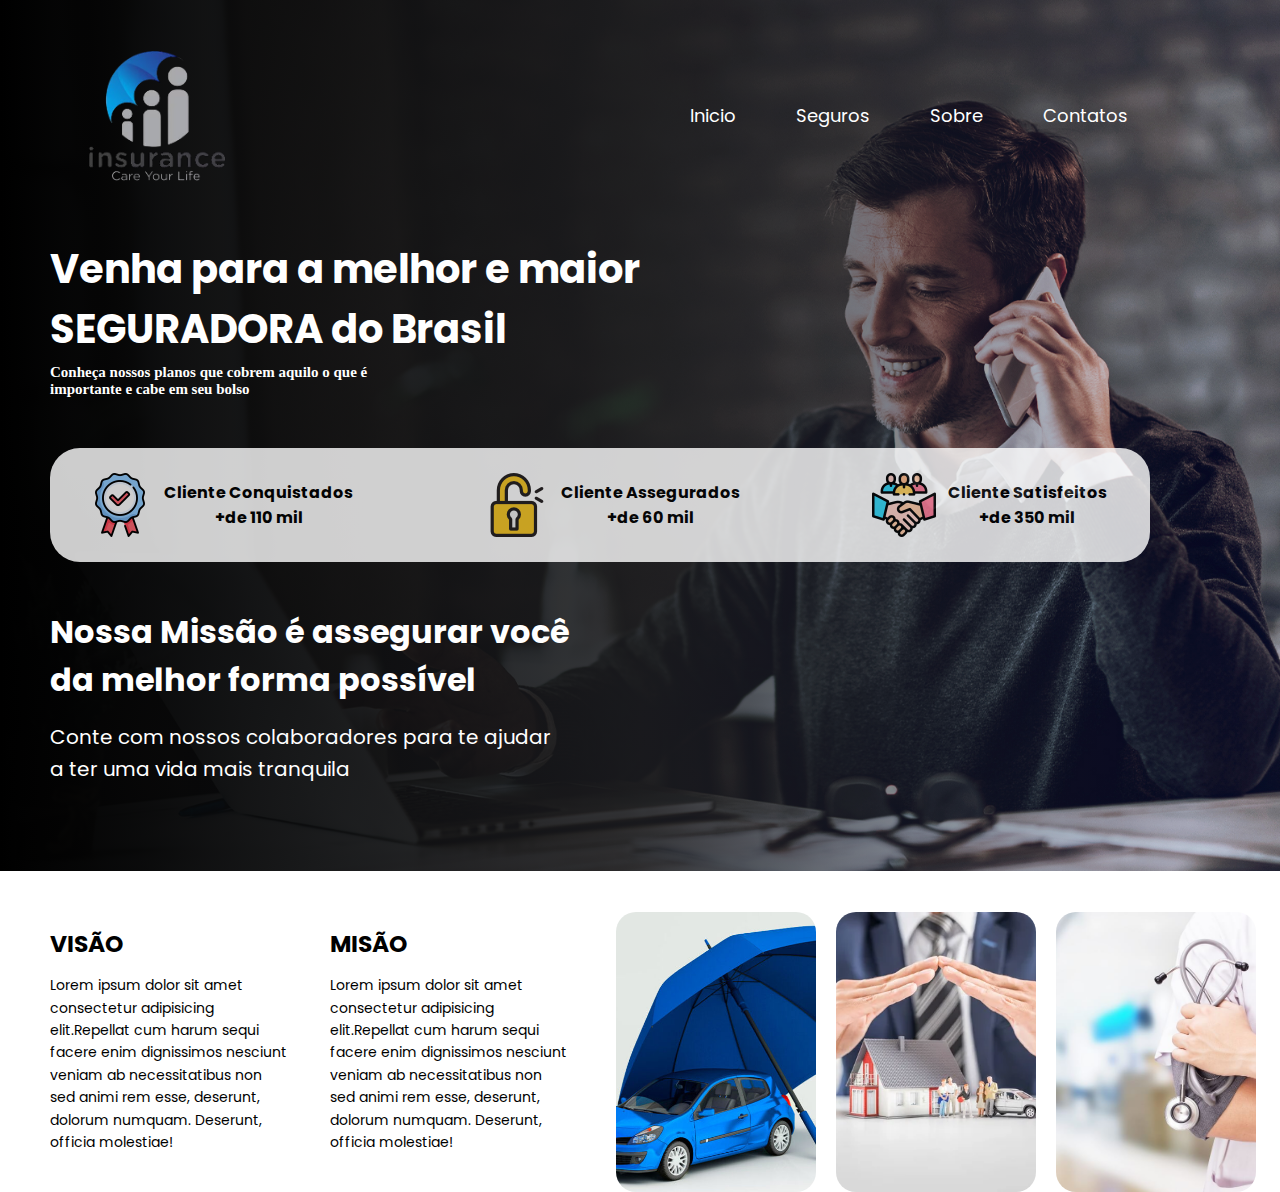
==== index.html @ a33268fe "first commit" ====
<!DOCTYPE html>
<html lang="pt-br">
<head>
    <meta charset="UTF-8">
    <meta name="viewport" content="width=device-width, initial-scale=1.0">
    <link rel="stylesheet" href="style.css">
    <title>Seguradora</title>
</head>
<body>
    <header>
    <div id="logo">
        <img src="img/logo-seguro-removebg-preview.png" alt="logo seguro" width="200px">
        
    </div>

    <ul>
        <a href="index.html"><li>Inicio</li></a>
        <a href="Seguros.html"><li>Seguros</li></a>
        <a href="Sobre.html"><li>Sobre</li></a>
        <a href="Contatos.html"><li>Contatos</li></a>
    </ul>

    </header>
    
    <body>

        <h1>Venha para a melhor e maior <br>SEGURADORA do Brasil</h1>
        <h4>Conheça nossos planos  que cobrem aquilo o que é <br> importante e cabe em seu bolso</h4>
      
        <div class="retangulo">
            <div class="icons-honras">
                <img src="img/medalha.png" alt="medalha">
                <h5>Cliente Conquistados <br> +de 110 mil</h5>
                <img src="img/cadeado.png" alt="cadeado">
                <h5>Cliente Assegurados <br> +de 60 mil</h5>
                <img src="img/clientes.png" alt="clientes">
                <h5>Cliente Satisfeitos <br> +de 350 mil</h5>
                </div>
        </div>

        <div class="Container">
            <div class="texto">
                <h2>Nossa Missão é assegurar você <br> da melhor forma possível</h2>
                <P>Conte com nossos colaboradores para te ajudar <br> a ter uma vida mais tranquila</P>

                <div class="visaoemissao">
                    <div>
                        <h3>VISÃO</h3>
                        <p>Lorem ipsum dolor sit amet consectetur adipisicing elit.Repellat cum harum sequi facere enim dignissimos nesciunt veniam ab necessitatibus non sed animi rem esse, deserunt, dolorum numquam. Deserunt, officia molestiae!</p>
                    </div>

                    <div>
                        <h3>MISÃO</h3>
                        <p>Lorem ipsum dolor sit amet consectetur adipisicing elit.Repellat cum harum sequi facere enim dignissimos nesciunt veniam ab necessitatibus non sed animi rem esse, deserunt, dolorum numquam. Deserunt, officia molestiae!</p>
                    </div>

                </div>

            </div>

            <div class="Imagens">
                <img src="img/seguro-carro.jpg" alt="">
                <img src="img/seguro-casa.jpg" alt="">
                <img src="img/seguro-saude.jpg" alt="">

            </div>

        </div>

    
    </body>        

    
</html>
---- style.css ----
@import url('https://fonts.googleapis.com/css2?family=Montserrat:ital,wght@0,100..900;1,100..900&family=Poppins:ital,wght@0,100;0,200;0,300;0,400;0,500;0,600;0,700;0,800;0,900;1,100;1,200;1,300;1,400;1,500;1,600;1,700;1,800;1,900&display=swap');
 

body{
    background-color: rgb(255, 255, 255);
    color: rgb(255, 255, 255);
    font-family: 'Poppins';
    max-width: 1000px;
    height: 95vh;
    background: linear-gradient(90deg, #000000, rgba(28, 28, 28, 0.867) 50%, #0000),
    url(img/imagem-empresa.jpg);
    background-repeat: no-repeat;
    background-size: cover;
    display: flex;
    flex-direction: column;
    margin-left: 50px;
    background-color:white
}


header{
    margin-right: -70px;
    margin-top: 10px;
    display: flex;
    flex-direction: row;
    justify-content: space-between;
    align-items: center;
}
#logo{
    display: flex;
    align-items: center;
    
}

ul{
   display: flex;
   margin-left: 370px;
}

li{
    font-size: 18px;
    display: inline-block;
    margin: 30px;
}

a{
    color: white;
}

a:hover{
    color: rgb(82, 80, 233);
    transition: 0.3s all;
}

body h1{
    font-size: 40px;
    margin-bottom: 5px;
}

body h4{
    display: flex;
    margin-top: 0px;
    font-family: Poppins light;
    font-size: 15px;
}

.retangulo{
    display: flex;
    justify-content: center;
    align-items: center;
    width: 110%;
    height: 150px;
    background-color: rgb(255, 255, 255);
    margin-top: 30px;
    opacity: 0.8;
    border-radius: 30px;
}


.icons-honras {
    display: flex;  
    justify-content: space-around; /* Distribui melhor os ícones */
    align-items: center;
    width: 100%; /* Evita que ultrapasse a tela */
    margin:auto; /* Centraliza o container */
    gap: 50px; /* Espaço entre os itens */
}

.icons-honras h5 {
    font-size: 16px;
    display: flex;
    margin-left: -120px;
    color: #000000;
    padding: 5px; /* Adiciona espaço interno na borda */
    text-align: center; /* Centraliza o texto */
}

.texto{
    margin-top: 20px;
    flex: 1;
    padding-right: 50px;
}

.texto h2{
    font-size: 32px;
    color: #ffffff;
}

.texto p{
    margin-top: -10px;
    font-size: 20px;
    color: #ffffff;
    line-height: 1.6;
}

.Container{
    display: flex; /* Alinha os elementos lado a lado */
    justify-content: space-between; /* Distribui o espaço */
    align-items: flex-start; /* Alinha no topo */
    gap: 1px; /* Espaço entre os elementos */
    max-width: 1300px; /* Define uma largura máxima */
    margin: auto; /* Centraliza */
}

.visaoemissao{
    width: 520px;
    height: 300px;
    gap: 40px;
    color: #000000;
    display: flex;
    font-size: 20px;
    justify-content: space-between;
    align-items: center;
    margin-top: 100px;
}

.visaoemissao p{
    display: flex;
    font-size: 14px;
    color: #000000;
}

.Imagens{
    margin-left: -5px;
    align-items: flex-start;
    flex-direction: row;
    display: flex;
    gap: 20px;
    margin-top: 340px;
}

.Imagens img{
    display: flex;
    margin-top: 10px;
    width: 200px;
    height: 280px;
    object-fit: cover;
    border-radius: 20px;
}
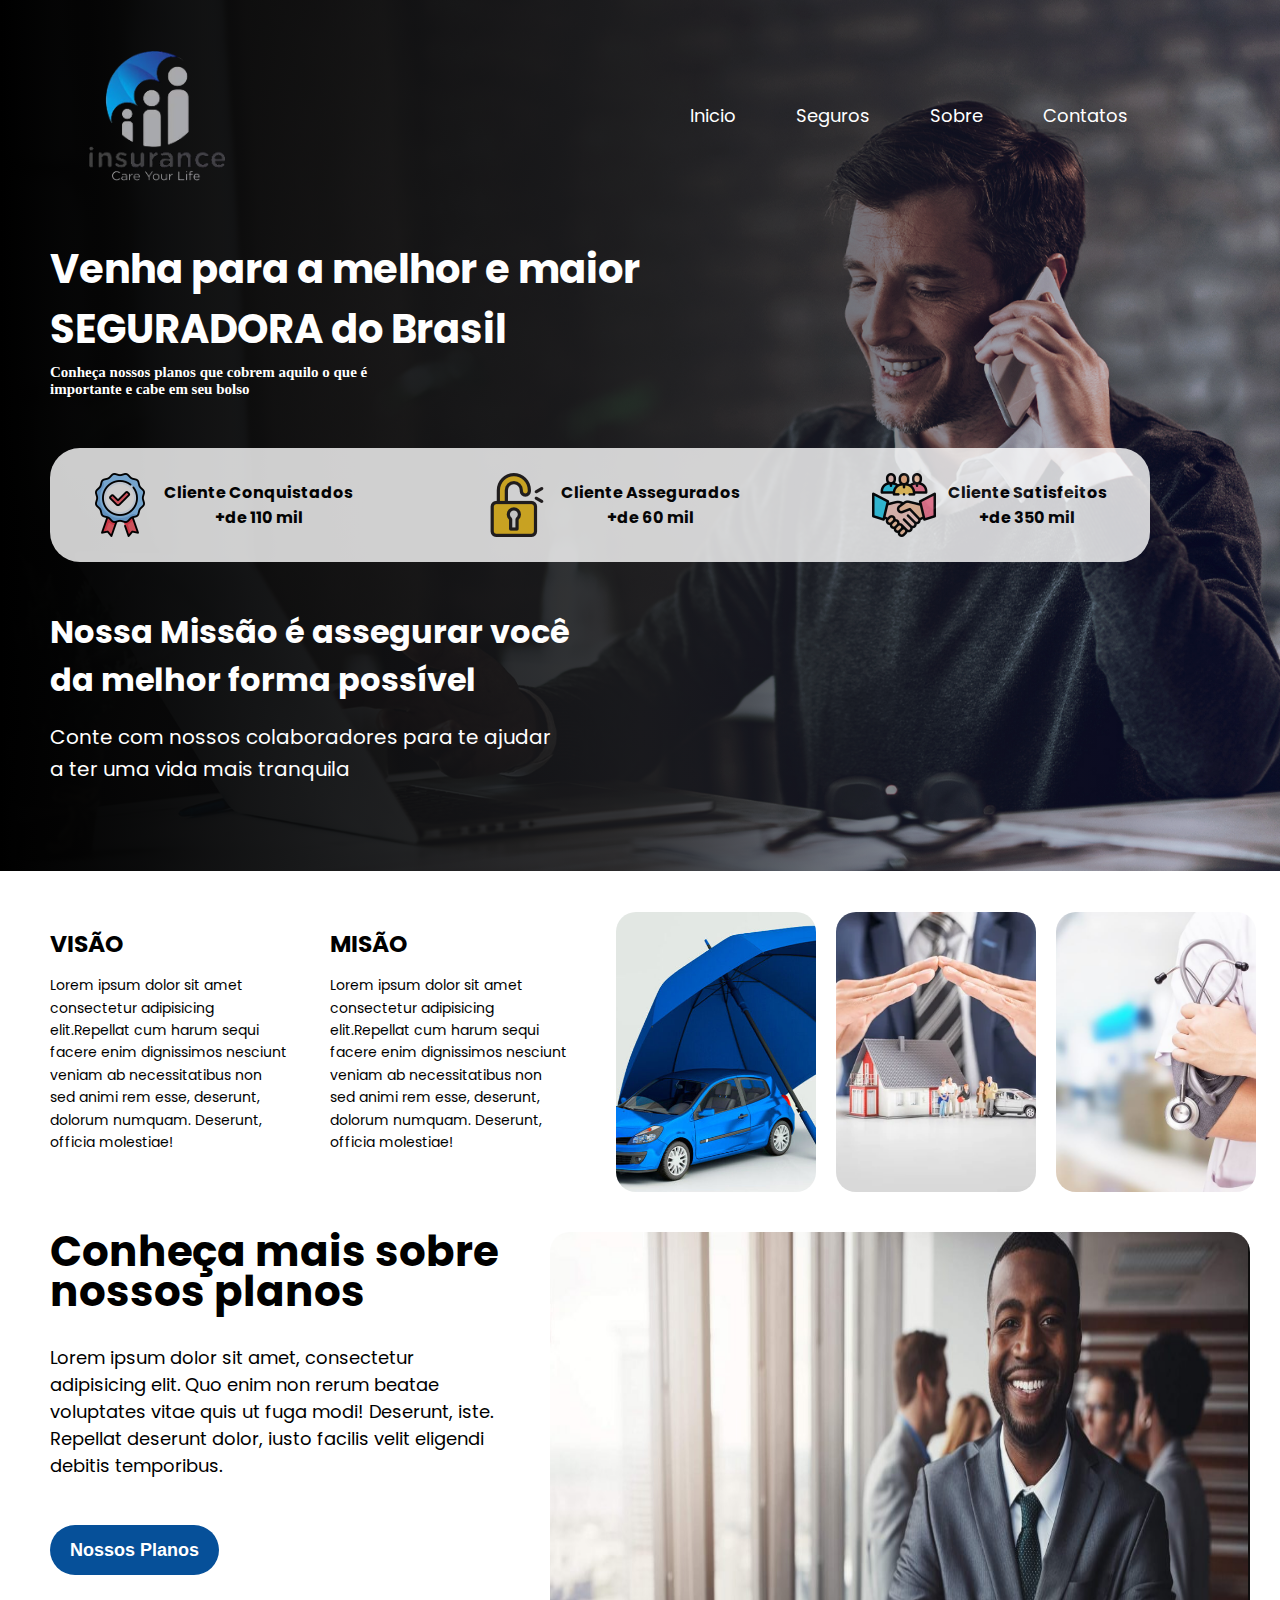
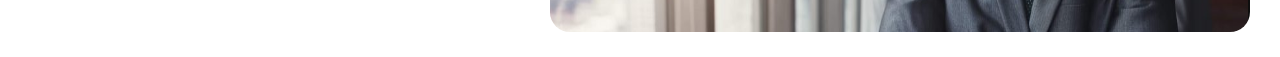
==== commit 31d0823e: "atualizaçao1t" ====
--- a/index.html
+++ b/index.html
@@ -67,7 +67,17 @@
 
         </div>
 
-    
+        <div class="banner-botao">
+            <img src="img/banner-linkavel.jpg" alt="banner-com-botao">
+        </div>
+
+        <div class="text-banner">
+            <h3>Conheça mais sobre nossos planos</h3>
+            <p>Lorem ipsum dolor sit amet, consectetur adipisicing elit. Quo enim non rerum beatae voluptates vitae quis ut fuga modi! Deserunt, iste. Repellat deserunt dolor, iusto facilis velit eligendi debitis temporibus.</p>
+        </div>
+
+        <a href="Seguros.html"><button type="submit" class="button-planos">Nossos Planos</button></a>
+
     </body>        
 
     
--- a/style.css
+++ b/style.css
@@ -122,7 +122,7 @@
     margin: auto; /* Centraliza */
 }
 
-.visaoemissao{
+.visaoemissao {
     width: 520px;
     height: 300px;
     gap: 40px;
@@ -159,4 +159,85 @@
 }
 
 
-
+.banner-botao{
+    display: flex;
+}
+
+.banner-botao img{
+    width: 700px;
+    height: 400px;
+    margin-left: -5px;
+    align-items: flex-start;
+    flex-direction: row;
+    display: flex;
+    margin-top: 40px;
+    margin-left: 500px;
+    border-radius: 20px;
+}
+
+.text-banner h3{
+  margin-top: -400px;
+  display: flex;
+  line-height: 40px;
+  width: 450px;
+  height: 150px;
+  font-size: 42px;
+  color: black;
+}
+
+.text-banner p{
+    display: flex;
+    margin-top: -80px;
+    width: 450px;
+    height: 150px;
+    font-size: 18px;
+    color: #000000;
+}
+
+
+.button-planos {
+  display: flex;
+  margin-top:-190px;
+  align-items: center;
+  background-color: #065099;
+  border: 0;
+  border-radius: 100px;
+  box-sizing: border-box;
+  color: #ffffff;
+  cursor: pointer;
+  display: inline-flex; 
+  font-size: 18px;
+  font-weight: 600;
+  justify-content: center;
+  line-height: 20px;
+  max-width: 300px;
+  min-height: 50px;
+  min-width: 0px;
+  overflow: hidden;
+  padding: 0px;
+  padding-left: 20px;
+  padding-right: 20px;
+  text-align: center;
+  touch-action: manipulation;
+  transition: background-color 0.167s cubic-bezier(0.4, 0, 0.2, 1) 0s, box-shadow 0.167s cubic-bezier(0.4, 0, 0.2, 1) 0s, color 0.167s cubic-bezier(0.4, 0, 0.2, 1) 0s;
+  user-select: none;
+  -webkit-user-select: none;
+  vertical-align: middle;
+}
+
+.button-planos:hover,
+.button-planos:focus { 
+  background-color: #7fb0f1;
+  color: #ffffff;
+}
+
+.button-planos:active {
+  background: #09223b;
+  color: rgb(255, 255, 255, .7);
+}
+
+.button-planos:disabled { 
+  cursor: not-allowed;
+  background: rgba(0, 0, 0, .08);
+  color: rgba(0, 0, 0, .3);
+}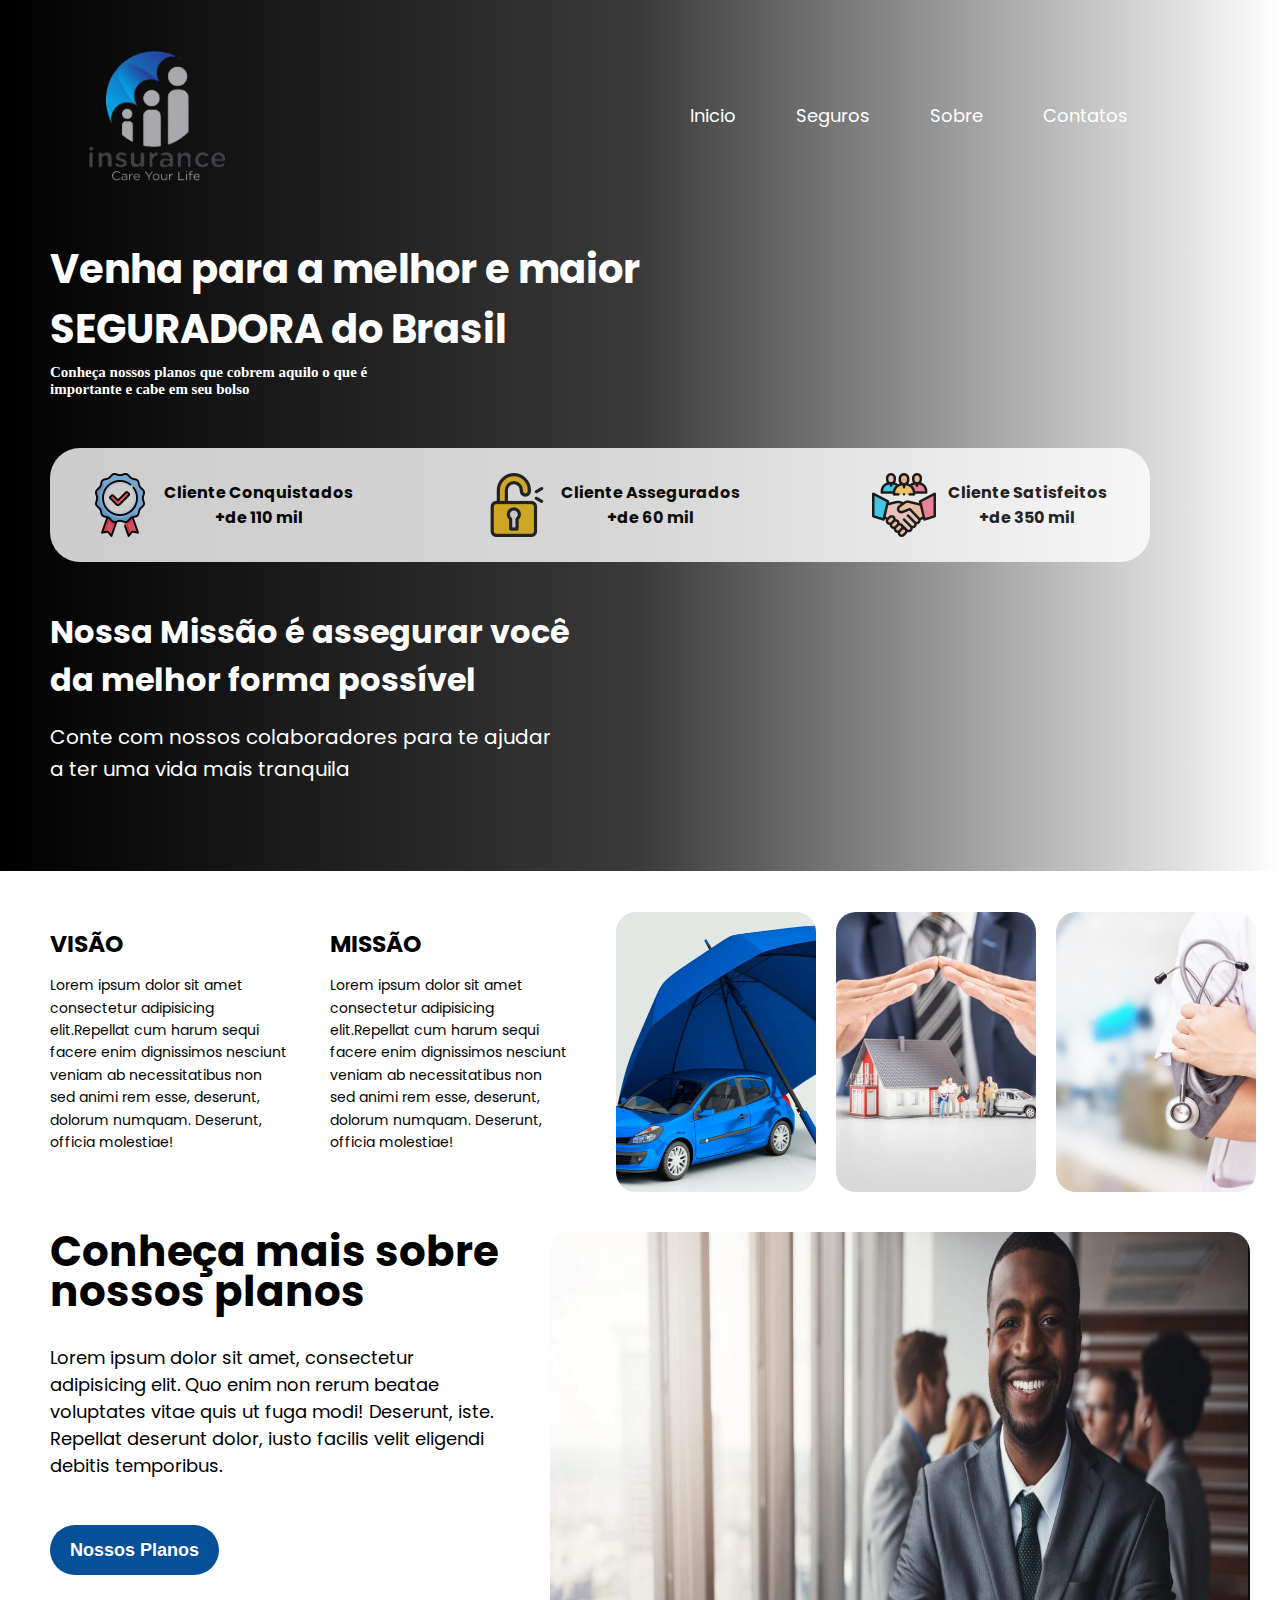
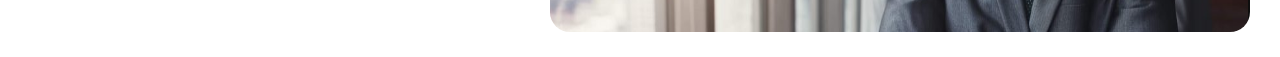
==== commit 6475fa25: "Codei a página dos seguros" ====
--- a/index.html
+++ b/index.html
@@ -3,7 +3,7 @@
 <head>
     <meta charset="UTF-8">
     <meta name="viewport" content="width=device-width, initial-scale=1.0">
-    <link rel="stylesheet" href="style.css">
+    <link rel="stylesheet" href="Style/style.css">
     <title>Seguradora</title>
 </head>
 <body>
@@ -50,7 +50,7 @@
                     </div>
 
                     <div>
-                        <h3>MISÃO</h3>
+                        <h3>MISSÃO</h3>
                         <p>Lorem ipsum dolor sit amet consectetur adipisicing elit.Repellat cum harum sequi facere enim dignissimos nesciunt veniam ab necessitatibus non sed animi rem esse, deserunt, dolorum numquam. Deserunt, officia molestiae!</p>
                     </div>
 
--- a/Style/style.css
+++ b/Style/style.css
@@ -0,0 +1,243 @@
+@import url('https://fonts.googleapis.com/css2?family=Montserrat:ital,wght@0,100..900;1,100..900&family=Poppins:ital,wght@0,100;0,200;0,300;0,400;0,500;0,600;0,700;0,800;0,900;1,100;1,200;1,300;1,400;1,500;1,600;1,700;1,800;1,900&display=swap');
+ 
+
+body{
+    background-color: rgb(255, 255, 255);
+    color: rgb(255, 255, 255);
+    font-family: 'Poppins';
+    max-width: 1000px;
+    height: 95vh;
+    background: linear-gradient(90deg, #000000, rgba(28, 28, 28, 0.867) 50%, #0000),
+    url(https://conhecerseguros.com.br/wp-content/uploads/2020/11/site_conhecer_seguros_subscricao_1920x1080-1536x864.png);
+    background-repeat: no-repeat;
+    background-size: cover;
+    display: flex;
+    flex-direction: column;
+    margin-left: 50px;
+    background-color:white
+}
+
+
+header{
+    margin-right: -70px;
+    margin-top: 10px;
+    display: flex;
+    flex-direction: row;
+    justify-content: space-between;
+    align-items: center;
+}
+#logo{
+    display: flex;
+    align-items: center;
+    
+}
+
+ul{
+   display: flex;
+   margin-left: 370px;
+}
+
+li{
+    font-size: 18px;
+    display: inline-block;
+    margin: 30px;
+}
+
+a{
+    color: white;
+}
+
+a:hover{
+    color: rgb(82, 80, 233);
+    transition: 0.3s all;
+}
+
+body h1{
+    font-size: 40px;
+    margin-bottom: 5px;
+}
+
+body h4{
+    display: flex;
+    margin-top: 0px;
+    font-family: Poppins light;
+    font-size: 15px;
+}
+
+.retangulo{
+    display: flex;
+    justify-content: center;
+    align-items: center;
+    width: 110%;
+    height: 150px;
+    background-color: rgb(255, 255, 255);
+    margin-top: 30px;
+    opacity: 0.8;
+    border-radius: 30px;
+}
+
+
+.icons-honras {
+    display: flex;  
+    justify-content: space-around; /* Distribui melhor os ícones */
+    align-items: center;
+    width: 100%; /* Evita que ultrapasse a tela */
+    margin:auto; /* Centraliza o container */
+    gap: 50px; /* Espaço entre os itens */
+}
+
+.icons-honras h5 {
+    font-size: 16px;
+    display: flex;
+    margin-left: -120px;
+    color: #000000;
+    padding: 5px; /* Adiciona espaço interno na borda */
+    text-align: center; /* Centraliza o texto */
+}
+
+.texto{
+    margin-top: 20px;
+    flex: 1;
+    padding-right: 50px;
+}
+
+.texto h2{
+    font-size: 32px;
+    color: #ffffff;
+}
+
+.texto p{
+    margin-top: -10px;
+    font-size: 20px;
+    color: #ffffff;
+    line-height: 1.6;
+}
+
+.Container{
+    display: flex; /* Alinha os elementos lado a lado */
+    justify-content: space-between; /* Distribui o espaço */
+    align-items: flex-start; /* Alinha no topo */
+    gap: 1px; /* Espaço entre os elementos */
+    max-width: 1300px; /* Define uma largura máxima */
+    margin: auto; /* Centraliza */
+}
+
+.visaoemissao {
+    width: 520px;
+    height: 300px;
+    gap: 40px;
+    color: #000000;
+    display: flex;
+    font-size: 20px;
+    justify-content: space-between;
+    align-items: center;
+    margin-top: 100px;
+}
+
+.visaoemissao p{
+    display: flex;
+    font-size: 14px;
+    color: #000000;
+}
+
+.Imagens{
+    margin-left: -5px;
+    align-items: flex-start;
+    flex-direction: row;
+    display: flex;
+    gap: 20px;
+    margin-top: 340px;
+}
+
+.Imagens img{
+    display: flex;
+    margin-top: 10px;
+    width: 200px;
+    height: 280px;
+    object-fit: cover;
+    border-radius: 20px;
+}
+
+
+.banner-botao{
+    display: flex;
+}
+
+.banner-botao img{
+    width: 700px;
+    height: 400px;
+    margin-left: -5px;
+    align-items: flex-start;
+    flex-direction: row;
+    display: flex;
+    margin-top: 40px;
+    margin-left: 500px;
+    border-radius: 20px;
+}
+
+.text-banner h3{
+  margin-top: -400px;
+  display: flex;
+  line-height: 40px;
+  width: 450px;
+  height: 150px;
+  font-size: 42px;
+  color: black;
+}
+
+.text-banner p{
+    display: flex;
+    margin-top: -80px;
+    width: 450px;
+    height: 150px;
+    font-size: 18px;
+    color: #000000;
+}
+
+
+.button-planos {
+  display: flex;
+  margin-top:-190px;
+  align-items: center;
+  background-color: #065099;
+  border: 0;
+  border-radius: 100px;
+  box-sizing: border-box;
+  color: #ffffff;
+  cursor: pointer;
+  display: inline-flex; 
+  font-size: 18px;
+  font-weight: 600;
+  justify-content: center;
+  line-height: 20px;
+  max-width: 300px;
+  min-height: 50px;
+  min-width: 0px;
+  overflow: hidden;
+  padding: 0px;
+  padding-left: 20px;
+  padding-right: 20px;
+  text-align: center;
+  touch-action: manipulation;
+  transition: background-color 0.167s cubic-bezier(0.4, 0, 0.2, 1) 0s, box-shadow 0.167s cubic-bezier(0.4, 0, 0.2, 1) 0s, color 0.167s cubic-bezier(0.4, 0, 0.2, 1) 0s;
+  user-select: none;
+  -webkit-user-select: none;
+  vertical-align: middle;
+}
+
+.button-planos:hover,
+.button-planos:focus { 
+  background-color: #7fb0f1;
+  color: #ffffff;
+}
+
+.button-planos:active {
+  background: #09223b;
+  color: rgb(255, 255, 255, .7);
+}
+
+.button-planos:disabled { 
+  cursor: not-allowed;
+  background: rgba(0, 0, 0, .08);
+  color: rgba(0, 0, 0, .3);
+}